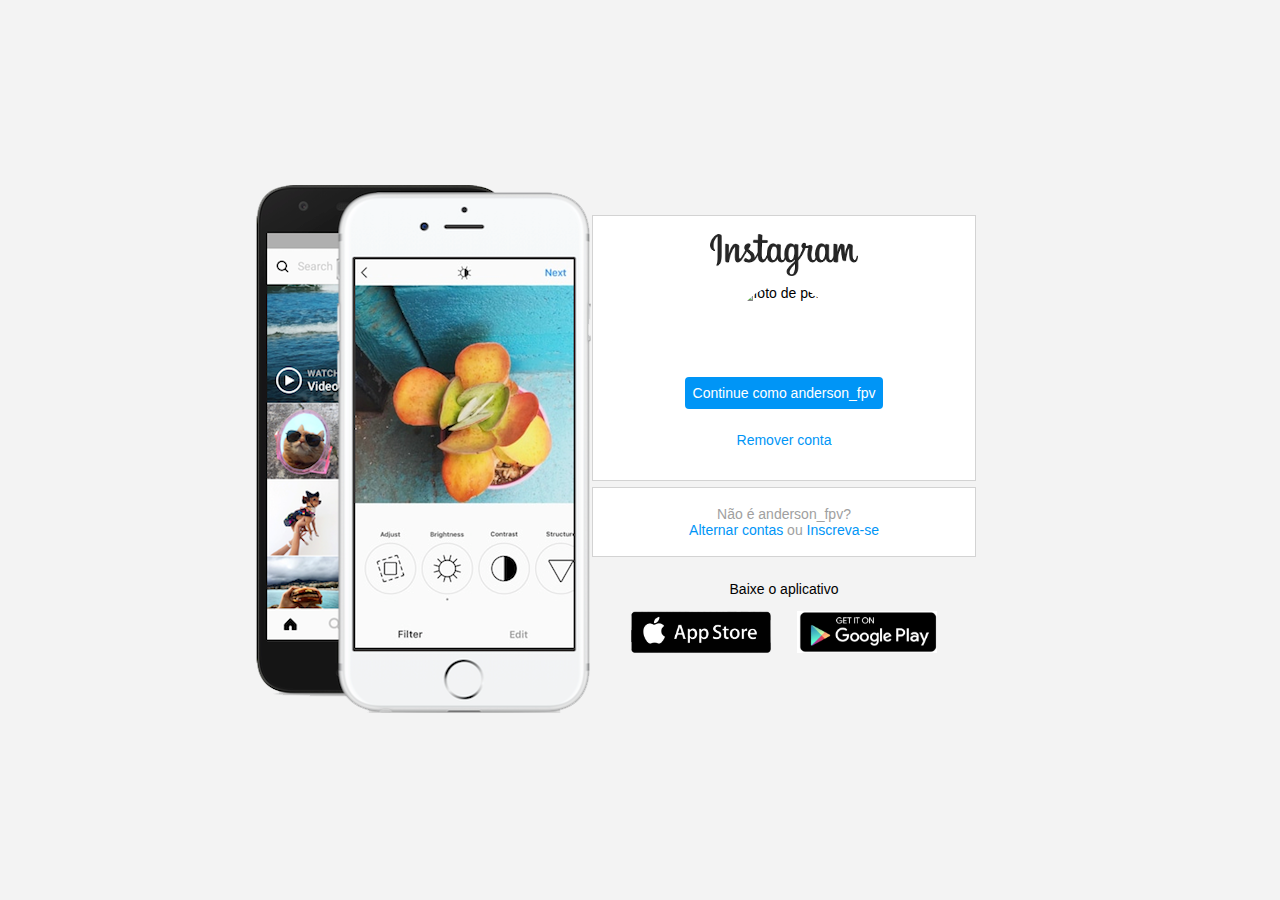
==== Instagram/index.html @ 20b39496 "Trabalhando com Html e css e criando página inicial do Instagram" ====
<!DOCTYPE html></!DOCTYPE html>
<html>
<head>
	<meta charset="utf-8">
	<meta name="viewport" content="width=device-width, initial-scale=1.0">
	<link rel="stylesheet" href="style.css">
	<title>Instagram</title>
</head>
<body>
	<div class="instagram-wrapper">
		<div class="instragram-phone">
			<img src="img/instagram-celular.png" alt="celular">
		</div>
		<div class="instagram-continue">
			<div class="group">
				<img src="img/instagram-logo.png" class="instagram-logo" alt="instagram logo">
				<div class="profile-photo">
					<img src="img/perfil-instagram.png" class="instagram-logo" alt="foto de perfil">
				</div>
				<a href="#" class="instagram-login">Continue como anderson_fpv</a>
				<a href="#" class="instagram-logout">Remover conta</a>
			</div>

			<div class="group">
				<p class="not-account">Não é anderson_fpv?</p>
				<p class="not-account">
					<span class="link-blue">Alternar contas</span>
					ou
					<span class="link-blue">Inscreva-se</span>
				</p>
			</div>
			<div class="get-the-app">
				<p class="get-app">Baixe o aplicativo</p>
				<div class="download">
					<a href="#" class="app-download"></a>
					<a href="#" class="app-download"></a>
				</div>
				
			</div>
		</div>
	</div>
</body>
</html>
---- Instagram/style.css ----
* {
	padding: 0;
	margin: 0;
	box-sizing: border-box;
	text-decoration: none;
	font-family: sans-serif;
	font-size: 14px;
}

body {
	width: 100%;
	min-height: 100vh;
	background-color: rgb(243, 243, 243);
	margin: 0;
	padding: 0;
	display: flex;
	justify-content: center;
}

.instagram-wrapper {
	display: flex;
	align-items: center;
	justify-content: start;
	width: 60%;
	height: 100vh;
}

.instagram-phone {
	display: flex;
	align-items: center;
	justify-content: center;
	width: 50%;
}

.instagram-phone img {
	height: 50rem;
}

.instagram-continue {
	display: flex;
	align-items: center;
	justify-content: space-around;
	flex-direction: column;
	width: 50%;
	min-height: 34rem;
}

.group {
	display: flex;
	justify-content: space-between;
	align-items: center;
	flex-direction: column;
	background-color: #ffffff;
	width: 100%;
	padding: 1.3rem 0;
	border: 1px solid lightgray;
}

.group:nth-child(1) {
	min-height: 19rem;
}

.instagram-logo {
	height: 3rem;
}

.profile-photo {
	display: flex;
	justify-content: center;
	align-items: center;
	border-radius: 50%;
	overflow: hidden;
}

.profile-photo img {
	height: 6rem;
}

.instagram-login {
	background-color: #0095F6;
	color: #ffffff;
	padding: 8px;
	border-radius: 4px;
}

.instagram-logout {
	color: #0095f6;
	margin: 1rem;
}

.not-account {
	color: rgb(160, 160, 160);
}

.link-blue {
	color: #0095f6;
}

.get-the-app {
	display: flex;
	flex-direction: column;
	align-items: center;
	justify-content: center;
	width: 100%;
	padding: 1.3rem 0;
}

.download {
	display: flex;
	width: 100%;
	justify-content: space-evenly;
	align-items: center;
	padding: 1rem;
}

.app-download {
	height: 3rem;
	width: 10rem;
	background-size: cover;
}

.app-download:nth-child(1) {
	background-image: url('img/apple-button.png');
}

.app-download:nth-child(2) {
	background-image: url('img/googleplay-button.png');
}

@media (max-width: 1024px) {
	.instagram-wrapper {
		width: 90%;
	}
}

@media(max-width: 650px) {

	body {
		background-color: #ffffff;
	}
	.instagram-wrapper {
		width: 90%;
	}

	.instagram-phone {
		display: none;
	}

	.instagram-continue {
		width: 100%;
	}

	.group {
		border: 1px solid transparent;
	}
}
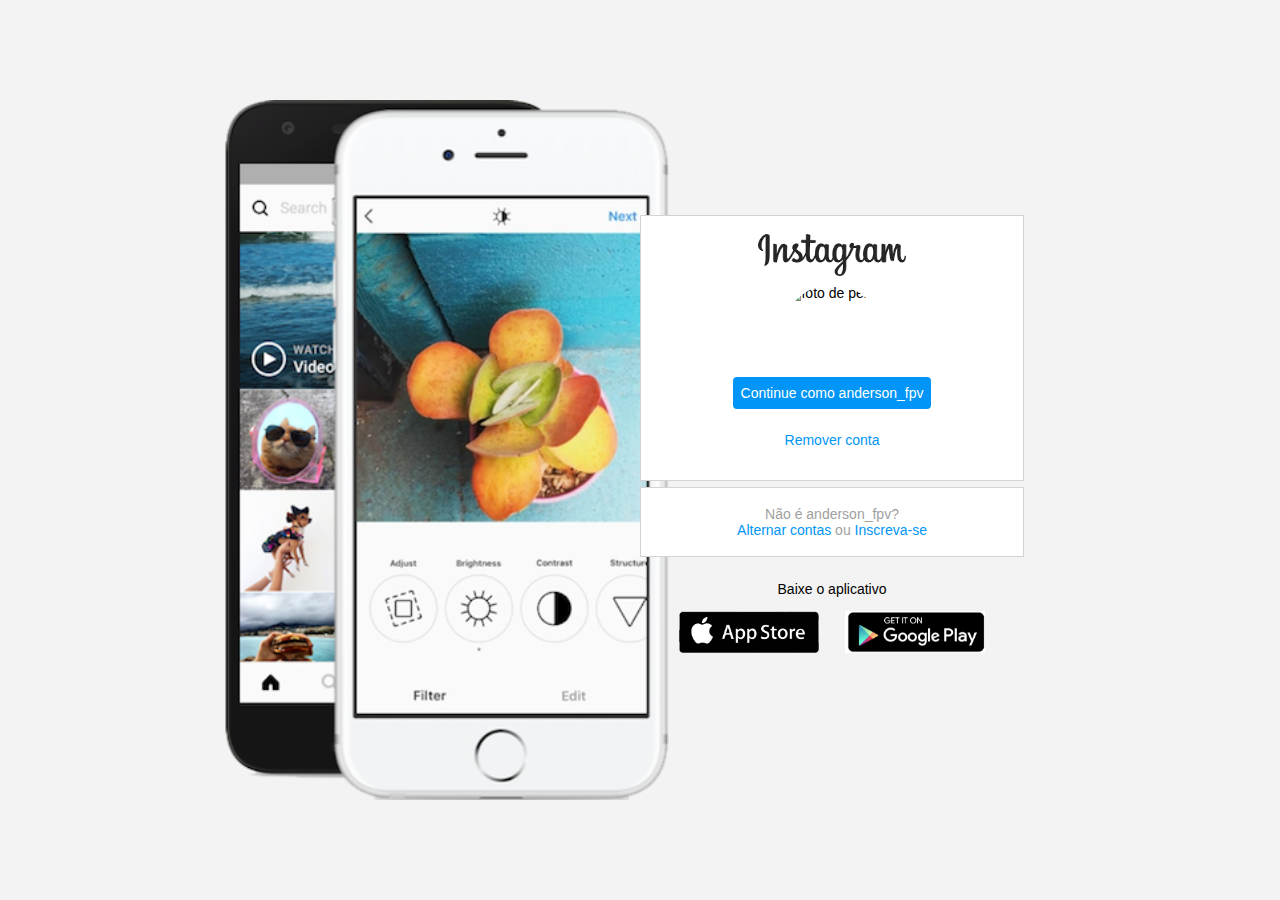
==== commit e819740c: "Corrigindo nome da classe no index.html" ====
--- a/Instagram/index.html
+++ b/Instagram/index.html
@@ -8,7 +8,7 @@
 </head>
 <body>
 	<div class="instagram-wrapper">
-		<div class="instragram-phone">
+		<div class="instagram-phone">
 			<img src="img/instagram-celular.png" alt="celular">
 		</div>
 		<div class="instagram-continue">
@@ -20,7 +20,6 @@
 				<a href="#" class="instagram-login">Continue como anderson_fpv</a>
 				<a href="#" class="instagram-logout">Remover conta</a>
 			</div>
-
 			<div class="group">
 				<p class="not-account">Não é anderson_fpv?</p>
 				<p class="not-account">
